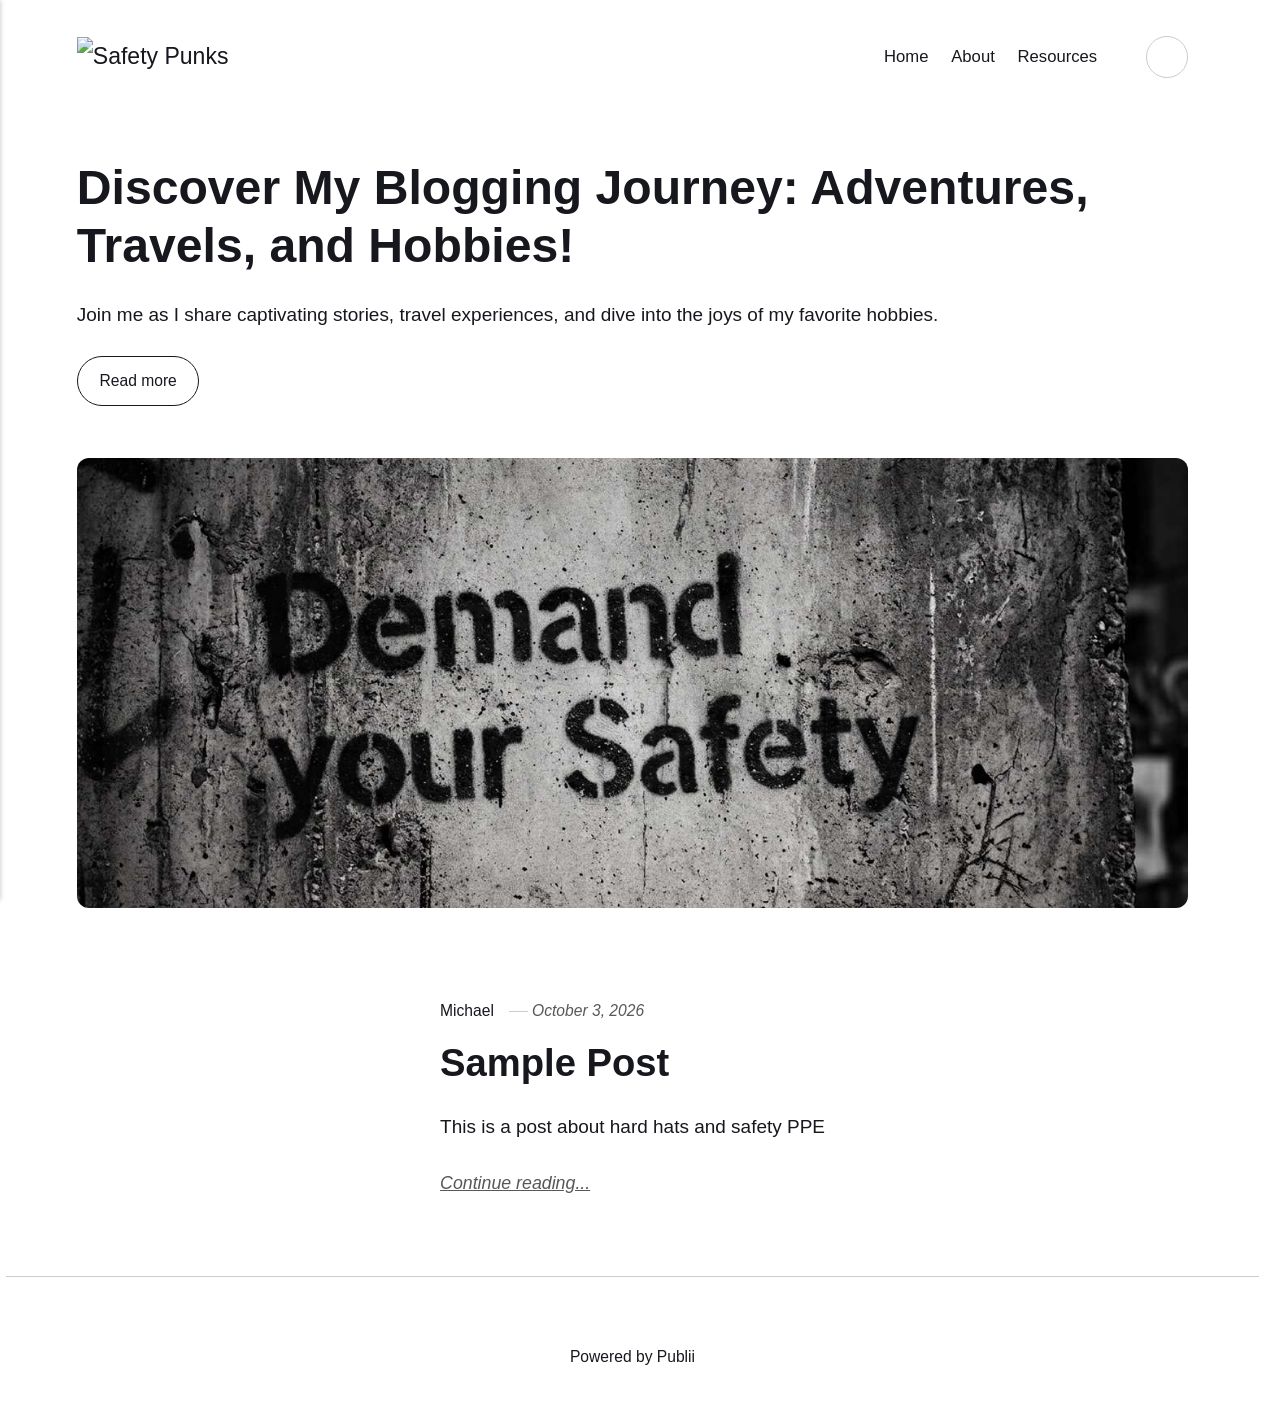
==== index.html @ 5e2eb9e3 "Updated from Publii" ====
<!DOCTYPE html><html lang="en-us"><head><meta charset="utf-8"><meta http-equiv="X-UA-Compatible" content="IE=edge"><meta name="viewport" content="width=device-width,initial-scale=1"><title>Safety Punks</title><meta name="generator" content="Publii Open-Source CMS for Static Site"><link rel="canonical" href="https://safetypunks.github.io/safetypunks_website/"><link rel="alternate" type="application/atom+xml" href="https://safetypunks.github.io/safetypunks_website/feed.xml" title="Safety Punks - RSS"><link rel="alternate" type="application/json" href="https://safetypunks.github.io/safetypunks_website/feed.json" title="Safety Punks - JSON"><meta property="og:title" content="Safety Punks"><meta property="og:image" content="https://safetypunks.github.io/safetypunks_website/media/website/mosher_index_red-2.png"><meta property="og:site_name" content="Safety Punks"><meta property="og:description" content=""><meta property="og:url" content="https://safetypunks.github.io/safetypunks_website/"><meta property="og:type" content="website"><link rel="stylesheet" href="https://safetypunks.github.io/safetypunks_website/assets/css/style.css?v&#x3D;03261f84e6f84409c82c567b69aaa1be"><script type="application/ld+json">{"@context":"http://schema.org","@type":"Organization","name":"Safety Punks","logo":"https://safetypunks.github.io/safetypunks_website/media/website/mosher_index_red-2.png","url":"https://safetypunks.github.io/safetypunks_website/"}</script><noscript><style>img[loading] {
                    opacity: 1;
                }</style></noscript></head><body class="home-template"><header class="top js-header"><a class="logo" href="https://safetypunks.github.io/safetypunks_website/"><img src="https://safetypunks.github.io/safetypunks_website/media/website/mosher_index_red-2.png" alt="Safety Punks" width="" height=""></a><nav class="navbar js-navbar" aria-label="Main"><button class="navbar__toggle js-toggle" aria-label="Menu" aria-haspopup="true" aria-expanded="false"><span class="navbar__toggle-box"><span class="navbar__toggle-inner">Menu</span></span></button><ul class="navbar__menu"><li><a href="https://safetypunks.github.io/safetypunks_website/safety-punks.html" target="_self">Home</a></li><li><a href="https://safetypunks.github.io/safetypunks_website/about.html" target="_self">About</a></li><li><a href="https://safetypunks.github.io/safetypunks_website/resources.html" target="_self">Resources</a></li></ul></nav><div class="search"><div class="search__overlay js-search-overlay"><div class="wrapper search__overlay-inner"><form action="https://safetypunks.github.io/safetypunks_website/search.html" class="search__form" role="search"><input class="search__input" type="search" name="q" placeholder="search..." aria-label="search..." autofocus> <button type="submit" class="search__button"><span>Submit</span></button></form></div></div><button class="search__btn btn--icon js-search-btn" aria-label="Search"><svg height="18" width="18" role="presentation" focusable="false"><use xlink:href="https://safetypunks.github.io/safetypunks_website/assets/svg/svg-map.svg#search"/></svg></button></div></header><main><div class="hero"><header class="hero__content"><div class="wrapper"><h1>Discover My Blogging Journey: Adventures, Travels, and Hobbies!</h1><p>Join me as I share captivating stories, travel experiences, and dive into the joys of my favorite hobbies.</p><p><a href="#" class="btn">Read more</a></p></div></header><figure class="hero__image"><div class="hero__image-wrapper"><img src="https://safetypunks.github.io/safetypunks_website/media/website/DemandYS.jpeg" srcset="https://safetypunks.github.io/safetypunks_website/media/website/responsive/DemandYS-xs.jpeg 640w, https://safetypunks.github.io/safetypunks_website/media/website/responsive/DemandYS-sm.jpeg 768w, https://safetypunks.github.io/safetypunks_website/media/website/responsive/DemandYS-md.jpeg 1024w, https://safetypunks.github.io/safetypunks_website/media/website/responsive/DemandYS-lg.jpeg 1366w, https://safetypunks.github.io/safetypunks_website/media/website/responsive/DemandYS-xl.jpeg 1600w, https://safetypunks.github.io/safetypunks_website/media/website/responsive/DemandYS-2xl.jpeg 1920w" sizes="88vw" loading="eager" alt=""></div></figure></div><div class="wrapper feed"><article class="feed__item feed__item--centered"><div class="feed__content"><header><div class="feed__meta"><a href="https://safetypunks.github.io/safetypunks_website/authors/michael/" class="feed__author">Michael</a> <time datetime="2026-10-03T18:48" class="feed__date">October 3, 2026</time></div><h2 class="feed__title"><a href="https://safetypunks.github.io/safetypunks_website/sample-post.html">Sample Post</a></h2></header><p>This is a post about hard hats and safety PPE</p><a href="https://safetypunks.github.io/safetypunks_website/sample-post.html" class="readmore feed__readmore">Continue reading...</a></div></article></div></main><footer class="footer"><div class="wrapper"><div class="footer__copyright"><p>Powered by Publii</p></div><button id="backToTop" class="footer__bttop" aria-label="Back to top" title="Back to top"><svg width="20" height="20"><use xlink:href="https://safetypunks.github.io/safetypunks_website/assets/svg/svg-map.svg#toparrow"/></svg></button></div></footer><script defer="defer" src="https://safetypunks.github.io/safetypunks_website/assets/js/scripts.min.js?v&#x3D;548663b90e1600fd2c2dd54433d04b71"></script><script>window.publiiThemeMenuConfig={mobileMenuMode:'sidebar',animationSpeed:300,submenuWidth: 'auto',doubleClickTime:500,mobileMenuExpandableSubmenus:true,relatedContainerForOverlayMenuSelector:'.top'};</script><script>var images = document.querySelectorAll('img[loading]');
        for (var i = 0; i < images.length; i++) {
            if (images[i].complete) {
                images[i].classList.add('is-loaded');
            } else {
                images[i].addEventListener('load', function () {
                    this.classList.add('is-loaded');
                }, false);
            }
        }</script></body></html>
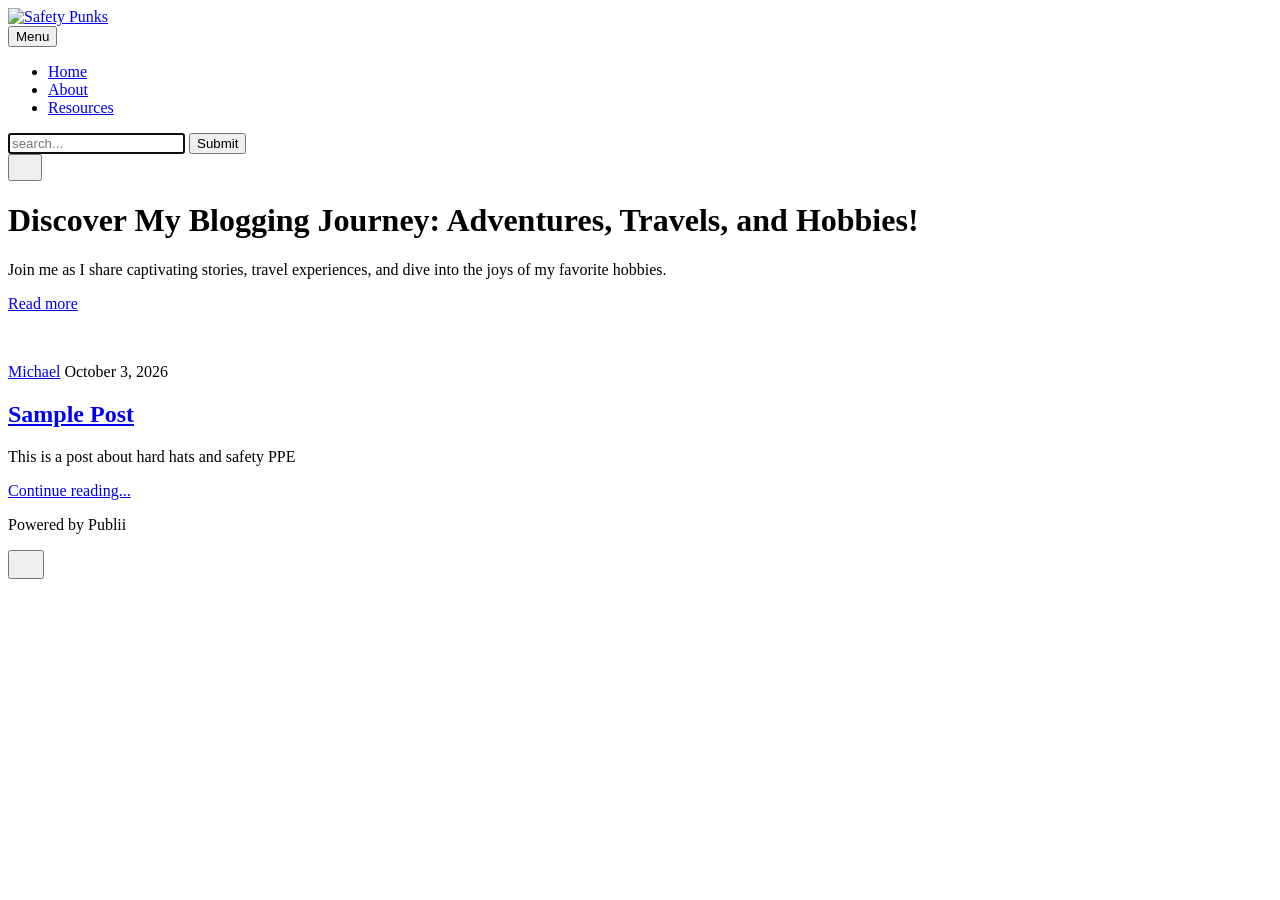
==== commit 378973ae: "Updated from Publii" ====
--- a/index.html
+++ b/index.html
@@ -1,6 +1,6 @@
-<!DOCTYPE html><html lang="en-us"><head><meta charset="utf-8"><meta http-equiv="X-UA-Compatible" content="IE=edge"><meta name="viewport" content="width=device-width,initial-scale=1"><title>Safety Punks</title><meta name="generator" content="Publii Open-Source CMS for Static Site"><link rel="canonical" href="https://safetypunks.github.io/safetypunks_website/"><link rel="alternate" type="application/atom+xml" href="https://safetypunks.github.io/safetypunks_website/feed.xml" title="Safety Punks - RSS"><link rel="alternate" type="application/json" href="https://safetypunks.github.io/safetypunks_website/feed.json" title="Safety Punks - JSON"><meta property="og:title" content="Safety Punks"><meta property="og:image" content="https://safetypunks.github.io/safetypunks_website/media/website/mosher_index_red-2.png"><meta property="og:site_name" content="Safety Punks"><meta property="og:description" content=""><meta property="og:url" content="https://safetypunks.github.io/safetypunks_website/"><meta property="og:type" content="website"><link rel="stylesheet" href="https://safetypunks.github.io/safetypunks_website/assets/css/style.css?v&#x3D;03261f84e6f84409c82c567b69aaa1be"><script type="application/ld+json">{"@context":"http://schema.org","@type":"Organization","name":"Safety Punks","logo":"https://safetypunks.github.io/safetypunks_website/media/website/mosher_index_red-2.png","url":"https://safetypunks.github.io/safetypunks_website/"}</script><noscript><style>img[loading] {
+<!DOCTYPE html><html lang="en-us"><head><meta charset="utf-8"><meta http-equiv="X-UA-Compatible" content="IE=edge"><meta name="viewport" content="width=device-width,initial-scale=1"><title>Safety Punks</title><meta name="generator" content="Publii Open-Source CMS for Static Site"><link rel="canonical" href="https://safetypunks.com/"><link rel="alternate" type="application/atom+xml" href="https://safetypunks.com/feed.xml" title="Safety Punks - RSS"><link rel="alternate" type="application/json" href="https://safetypunks.com/feed.json" title="Safety Punks - JSON"><meta property="og:title" content="Safety Punks"><meta property="og:image" content="https://safetypunks.com/media/website/mosher_index_red-2.png"><meta property="og:site_name" content="Safety Punks"><meta property="og:description" content=""><meta property="og:url" content="https://safetypunks.com/"><meta property="og:type" content="website"><link rel="stylesheet" href="https://safetypunks.com/assets/css/style.css?v&#x3D;03261f84e6f84409c82c567b69aaa1be"><script type="application/ld+json">{"@context":"http://schema.org","@type":"Organization","name":"Safety Punks","logo":"https://safetypunks.com/media/website/mosher_index_red-2.png","url":"https://safetypunks.com/"}</script><noscript><style>img[loading] {
                     opacity: 1;
-                }</style></noscript></head><body class="home-template"><header class="top js-header"><a class="logo" href="https://safetypunks.github.io/safetypunks_website/"><img src="https://safetypunks.github.io/safetypunks_website/media/website/mosher_index_red-2.png" alt="Safety Punks" width="" height=""></a><nav class="navbar js-navbar" aria-label="Main"><button class="navbar__toggle js-toggle" aria-label="Menu" aria-haspopup="true" aria-expanded="false"><span class="navbar__toggle-box"><span class="navbar__toggle-inner">Menu</span></span></button><ul class="navbar__menu"><li><a href="https://safetypunks.github.io/safetypunks_website/safety-punks.html" target="_self">Home</a></li><li><a href="https://safetypunks.github.io/safetypunks_website/about.html" target="_self">About</a></li><li><a href="https://safetypunks.github.io/safetypunks_website/resources.html" target="_self">Resources</a></li></ul></nav><div class="search"><div class="search__overlay js-search-overlay"><div class="wrapper search__overlay-inner"><form action="https://safetypunks.github.io/safetypunks_website/search.html" class="search__form" role="search"><input class="search__input" type="search" name="q" placeholder="search..." aria-label="search..." autofocus> <button type="submit" class="search__button"><span>Submit</span></button></form></div></div><button class="search__btn btn--icon js-search-btn" aria-label="Search"><svg height="18" width="18" role="presentation" focusable="false"><use xlink:href="https://safetypunks.github.io/safetypunks_website/assets/svg/svg-map.svg#search"/></svg></button></div></header><main><div class="hero"><header class="hero__content"><div class="wrapper"><h1>Discover My Blogging Journey: Adventures, Travels, and Hobbies!</h1><p>Join me as I share captivating stories, travel experiences, and dive into the joys of my favorite hobbies.</p><p><a href="#" class="btn">Read more</a></p></div></header><figure class="hero__image"><div class="hero__image-wrapper"><img src="https://safetypunks.github.io/safetypunks_website/media/website/DemandYS.jpeg" srcset="https://safetypunks.github.io/safetypunks_website/media/website/responsive/DemandYS-xs.jpeg 640w, https://safetypunks.github.io/safetypunks_website/media/website/responsive/DemandYS-sm.jpeg 768w, https://safetypunks.github.io/safetypunks_website/media/website/responsive/DemandYS-md.jpeg 1024w, https://safetypunks.github.io/safetypunks_website/media/website/responsive/DemandYS-lg.jpeg 1366w, https://safetypunks.github.io/safetypunks_website/media/website/responsive/DemandYS-xl.jpeg 1600w, https://safetypunks.github.io/safetypunks_website/media/website/responsive/DemandYS-2xl.jpeg 1920w" sizes="88vw" loading="eager" alt=""></div></figure></div><div class="wrapper feed"><article class="feed__item feed__item--centered"><div class="feed__content"><header><div class="feed__meta"><a href="https://safetypunks.github.io/safetypunks_website/authors/michael/" class="feed__author">Michael</a> <time datetime="2026-10-03T18:48" class="feed__date">October 3, 2026</time></div><h2 class="feed__title"><a href="https://safetypunks.github.io/safetypunks_website/sample-post.html">Sample Post</a></h2></header><p>This is a post about hard hats and safety PPE</p><a href="https://safetypunks.github.io/safetypunks_website/sample-post.html" class="readmore feed__readmore">Continue reading...</a></div></article></div></main><footer class="footer"><div class="wrapper"><div class="footer__copyright"><p>Powered by Publii</p></div><button id="backToTop" class="footer__bttop" aria-label="Back to top" title="Back to top"><svg width="20" height="20"><use xlink:href="https://safetypunks.github.io/safetypunks_website/assets/svg/svg-map.svg#toparrow"/></svg></button></div></footer><script defer="defer" src="https://safetypunks.github.io/safetypunks_website/assets/js/scripts.min.js?v&#x3D;548663b90e1600fd2c2dd54433d04b71"></script><script>window.publiiThemeMenuConfig={mobileMenuMode:'sidebar',animationSpeed:300,submenuWidth: 'auto',doubleClickTime:500,mobileMenuExpandableSubmenus:true,relatedContainerForOverlayMenuSelector:'.top'};</script><script>var images = document.querySelectorAll('img[loading]');
+                }</style></noscript></head><body class="home-template"><header class="top js-header"><a class="logo" href="https://safetypunks.com/"><img src="https://safetypunks.com/media/website/mosher_index_red-2.png" alt="Safety Punks" width="" height=""></a><nav class="navbar js-navbar" aria-label="Main"><button class="navbar__toggle js-toggle" aria-label="Menu" aria-haspopup="true" aria-expanded="false"><span class="navbar__toggle-box"><span class="navbar__toggle-inner">Menu</span></span></button><ul class="navbar__menu"><li><a href="https://safetypunks.com/safety-punks.html" target="_self">Home</a></li><li><a href="https://safetypunks.com/about.html" target="_self">About</a></li><li><a href="https://safetypunks.com/resources.html" target="_self">Resources</a></li></ul></nav><div class="search"><div class="search__overlay js-search-overlay"><div class="wrapper search__overlay-inner"><form action="https://safetypunks.com/search.html" class="search__form" role="search"><input class="search__input" type="search" name="q" placeholder="search..." aria-label="search..." autofocus> <button type="submit" class="search__button"><span>Submit</span></button></form></div></div><button class="search__btn btn--icon js-search-btn" aria-label="Search"><svg height="18" width="18" role="presentation" focusable="false"><use xlink:href="https://safetypunks.com/assets/svg/svg-map.svg#search"/></svg></button></div></header><main><div class="hero"><header class="hero__content"><div class="wrapper"><h1>Discover My Blogging Journey: Adventures, Travels, and Hobbies!</h1><p>Join me as I share captivating stories, travel experiences, and dive into the joys of my favorite hobbies.</p><p><a href="#" class="btn">Read more</a></p></div></header><figure class="hero__image"><div class="hero__image-wrapper"><img src="https://safetypunks.com/media/website/DemandYS.jpeg" srcset="https://safetypunks.com/media/website/responsive/DemandYS-xs.jpeg 640w, https://safetypunks.com/media/website/responsive/DemandYS-sm.jpeg 768w, https://safetypunks.com/media/website/responsive/DemandYS-md.jpeg 1024w, https://safetypunks.com/media/website/responsive/DemandYS-lg.jpeg 1366w, https://safetypunks.com/media/website/responsive/DemandYS-xl.jpeg 1600w, https://safetypunks.com/media/website/responsive/DemandYS-2xl.jpeg 1920w" sizes="88vw" loading="eager" alt=""></div></figure></div><div class="wrapper feed"><article class="feed__item feed__item--centered"><div class="feed__content"><header><div class="feed__meta"><a href="https://safetypunks.com/authors/michael/" class="feed__author">Michael</a> <time datetime="2026-10-03T18:48" class="feed__date">October 3, 2026</time></div><h2 class="feed__title"><a href="https://safetypunks.com/sample-post.html">Sample Post</a></h2></header><p>This is a post about hard hats and safety PPE</p><a href="https://safetypunks.com/sample-post.html" class="readmore feed__readmore">Continue reading...</a></div></article></div></main><footer class="footer"><div class="wrapper"><div class="footer__copyright"><p>Powered by Publii</p></div><button id="backToTop" class="footer__bttop" aria-label="Back to top" title="Back to top"><svg width="20" height="20"><use xlink:href="https://safetypunks.com/assets/svg/svg-map.svg#toparrow"/></svg></button></div></footer><script defer="defer" src="https://safetypunks.com/assets/js/scripts.min.js?v&#x3D;548663b90e1600fd2c2dd54433d04b71"></script><script>window.publiiThemeMenuConfig={mobileMenuMode:'sidebar',animationSpeed:300,submenuWidth: 'auto',doubleClickTime:500,mobileMenuExpandableSubmenus:true,relatedContainerForOverlayMenuSelector:'.top'};</script><script>var images = document.querySelectorAll('img[loading]');
         for (var i = 0; i < images.length; i++) {
             if (images[i].complete) {
                 images[i].classList.add('is-loaded');
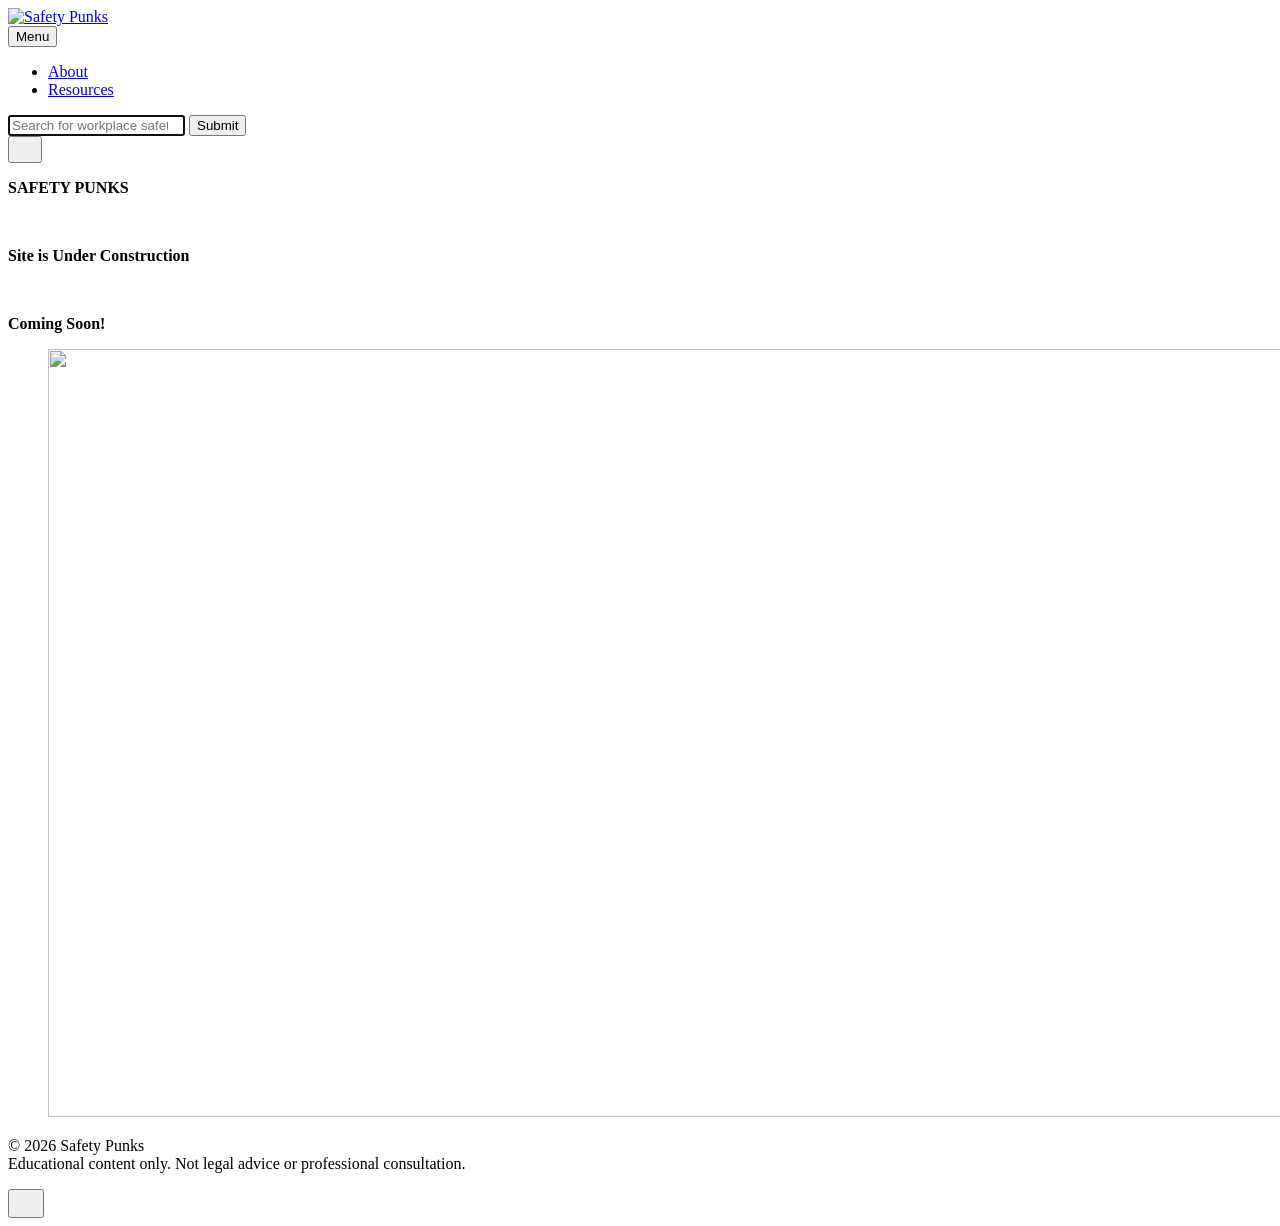
==== commit b0cf2874: "Updated from Publii" ====
--- a/index.html
+++ b/index.html
@@ -1,6 +1,6 @@
-<!DOCTYPE html><html lang="en-us"><head><meta charset="utf-8"><meta http-equiv="X-UA-Compatible" content="IE=edge"><meta name="viewport" content="width=device-width,initial-scale=1"><title>Safety Punks</title><meta name="generator" content="Publii Open-Source CMS for Static Site"><link rel="canonical" href="https://safetypunks.com/"><link rel="alternate" type="application/atom+xml" href="https://safetypunks.com/feed.xml" title="Safety Punks - RSS"><link rel="alternate" type="application/json" href="https://safetypunks.com/feed.json" title="Safety Punks - JSON"><meta property="og:title" content="Safety Punks"><meta property="og:image" content="https://safetypunks.com/media/website/mosher_index_red-2.png"><meta property="og:site_name" content="Safety Punks"><meta property="og:description" content=""><meta property="og:url" content="https://safetypunks.com/"><meta property="og:type" content="website"><link rel="stylesheet" href="https://safetypunks.com/assets/css/style.css?v&#x3D;03261f84e6f84409c82c567b69aaa1be"><script type="application/ld+json">{"@context":"http://schema.org","@type":"Organization","name":"Safety Punks","logo":"https://safetypunks.com/media/website/mosher_index_red-2.png","url":"https://safetypunks.com/"}</script><noscript><style>img[loading] {
+<!DOCTYPE html><html lang="en-us"><head><meta charset="utf-8"><meta http-equiv="X-UA-Compatible" content="IE=edge"><meta name="viewport" content="width=device-width,initial-scale=1"><title>Safety Punks</title><meta name="generator" content="Publii Open-Source CMS for Static Site"><link rel="canonical" href="https://safetypunks.com/"><link rel="alternate" type="application/atom+xml" href="https://safetypunks.com/feed.xml" title="Safety Punks - RSS"><link rel="alternate" type="application/json" href="https://safetypunks.com/feed.json" title="Safety Punks - JSON"><meta property="og:title" content="Safety Punks"><meta property="og:image" content="https://safetypunks.com/media/website/mosher_index_red.png"><meta property="og:image:width" content="938"><meta property="og:image:height" content="942"><meta property="og:site_name" content="Safety Punks"><meta property="og:description" content=""><meta property="og:url" content="https://safetypunks.com/"><meta property="og:type" content="website"><link rel="stylesheet" href="https://safetypunks.com/assets/css/style.css?v&#x3D;ace856edb381c5f74cadd47ed0cff163"><script type="application/ld+json">{"@context":"http://schema.org","@type":"Organization","name":"Safety Punks","logo":"https://safetypunks.com/media/website/mosher_index_red.png","url":"https://safetypunks.com/"}</script><noscript><style>img[loading] {
                     opacity: 1;
-                }</style></noscript></head><body class="home-template"><header class="top js-header"><a class="logo" href="https://safetypunks.com/"><img src="https://safetypunks.com/media/website/mosher_index_red-2.png" alt="Safety Punks" width="" height=""></a><nav class="navbar js-navbar" aria-label="Main"><button class="navbar__toggle js-toggle" aria-label="Menu" aria-haspopup="true" aria-expanded="false"><span class="navbar__toggle-box"><span class="navbar__toggle-inner">Menu</span></span></button><ul class="navbar__menu"><li><a href="https://safetypunks.com/safety-punks.html" target="_self">Home</a></li><li><a href="https://safetypunks.com/about.html" target="_self">About</a></li><li><a href="https://safetypunks.com/resources.html" target="_self">Resources</a></li></ul></nav><div class="search"><div class="search__overlay js-search-overlay"><div class="wrapper search__overlay-inner"><form action="https://safetypunks.com/search.html" class="search__form" role="search"><input class="search__input" type="search" name="q" placeholder="search..." aria-label="search..." autofocus> <button type="submit" class="search__button"><span>Submit</span></button></form></div></div><button class="search__btn btn--icon js-search-btn" aria-label="Search"><svg height="18" width="18" role="presentation" focusable="false"><use xlink:href="https://safetypunks.com/assets/svg/svg-map.svg#search"/></svg></button></div></header><main><div class="hero"><header class="hero__content"><div class="wrapper"><h1>Discover My Blogging Journey: Adventures, Travels, and Hobbies!</h1><p>Join me as I share captivating stories, travel experiences, and dive into the joys of my favorite hobbies.</p><p><a href="#" class="btn">Read more</a></p></div></header><figure class="hero__image"><div class="hero__image-wrapper"><img src="https://safetypunks.com/media/website/DemandYS.jpeg" srcset="https://safetypunks.com/media/website/responsive/DemandYS-xs.jpeg 640w, https://safetypunks.com/media/website/responsive/DemandYS-sm.jpeg 768w, https://safetypunks.com/media/website/responsive/DemandYS-md.jpeg 1024w, https://safetypunks.com/media/website/responsive/DemandYS-lg.jpeg 1366w, https://safetypunks.com/media/website/responsive/DemandYS-xl.jpeg 1600w, https://safetypunks.com/media/website/responsive/DemandYS-2xl.jpeg 1920w" sizes="88vw" loading="eager" alt=""></div></figure></div><div class="wrapper feed"><article class="feed__item feed__item--centered"><div class="feed__content"><header><div class="feed__meta"><a href="https://safetypunks.com/authors/michael/" class="feed__author">Michael</a> <time datetime="2026-10-03T18:48" class="feed__date">October 3, 2026</time></div><h2 class="feed__title"><a href="https://safetypunks.com/sample-post.html">Sample Post</a></h2></header><p>This is a post about hard hats and safety PPE</p><a href="https://safetypunks.com/sample-post.html" class="readmore feed__readmore">Continue reading...</a></div></article></div></main><footer class="footer"><div class="wrapper"><div class="footer__copyright"><p>Powered by Publii</p></div><button id="backToTop" class="footer__bttop" aria-label="Back to top" title="Back to top"><svg width="20" height="20"><use xlink:href="https://safetypunks.com/assets/svg/svg-map.svg#toparrow"/></svg></button></div></footer><script defer="defer" src="https://safetypunks.com/assets/js/scripts.min.js?v&#x3D;548663b90e1600fd2c2dd54433d04b71"></script><script>window.publiiThemeMenuConfig={mobileMenuMode:'sidebar',animationSpeed:300,submenuWidth: 'auto',doubleClickTime:500,mobileMenuExpandableSubmenus:true,relatedContainerForOverlayMenuSelector:'.top'};</script><script>var images = document.querySelectorAll('img[loading]');
+                }</style></noscript></head><body class="home-template"><header class="top js-header"><a class="logo" href="https://safetypunks.com/"><img src="https://safetypunks.com/media/website/mosher_index_red.png" alt="Safety Punks" width="938" height="942"></a><nav class="navbar js-navbar" aria-label="Main"><button class="navbar__toggle js-toggle" aria-label="Menu" aria-haspopup="true" aria-expanded="false"><span class="navbar__toggle-box"><span class="navbar__toggle-inner">Menu</span></span></button><ul class="navbar__menu"><li><a href="https://safetypunks.com/about.html" target="_self">About</a></li><li><a href="https://safetypunks.com/resources.html" target="_self">Resources</a></li></ul></nav><div class="search"><div class="search__overlay js-search-overlay"><div class="wrapper search__overlay-inner"><form action="https://safetypunks.com/search.html" class="search__form" role="search"><input class="search__input" type="search" name="q" placeholder="Search for workplace safety topics" aria-label="Search for workplace safety topics" autofocus> <button type="submit" class="search__button"><span>Submit</span></button></form></div></div><button class="search__btn btn--icon js-search-btn" aria-label="Search"><svg height="18" width="18" role="presentation" focusable="false"><use xlink:href="https://safetypunks.com/assets/svg/svg-map.svg#search"/></svg></button></div></header><main><div class="hero"><header class="hero__content hero__content--centered"><div class="wrapper"><p><strong>SAFETY PUNKS</strong></p><p> </p><p><strong>Site is Under Construction</strong></p><p> </p><p><strong>Coming Soon!</strong></p></div></header><figure class="hero__image"><div class="hero__image-wrapper"><img src="https://safetypunks.com/media/website/DemandYS.jpeg" srcset="https://safetypunks.com/media/website/responsive/DemandYS-xs.jpeg 640w, https://safetypunks.com/media/website/responsive/DemandYS-sm.jpeg 768w, https://safetypunks.com/media/website/responsive/DemandYS-md.jpeg 1024w, https://safetypunks.com/media/website/responsive/DemandYS-lg.jpeg 1366w, https://safetypunks.com/media/website/responsive/DemandYS-xl.jpeg 1600w, https://safetypunks.com/media/website/responsive/DemandYS-2xl.jpeg 1920w" sizes="88vw" loading="eager" width="1376" height="768" alt=""></div></figure></div><div class="wrapper feed"></div></main><footer class="footer"><div class="wrapper"><div class="footer__copyright"><p>© 2026 Safety Punks<br>Educational content only. Not legal advice or professional consultation.</p></div><button id="backToTop" class="footer__bttop" aria-label="Back to top" title="Back to top"><svg width="20" height="20"><use xlink:href="https://safetypunks.com/assets/svg/svg-map.svg#toparrow"/></svg></button></div></footer><script defer="defer" src="https://safetypunks.com/assets/js/scripts.min.js?v&#x3D;548663b90e1600fd2c2dd54433d04b71"></script><script>window.publiiThemeMenuConfig={mobileMenuMode:'sidebar',animationSpeed:300,submenuWidth: 'auto',doubleClickTime:500,mobileMenuExpandableSubmenus:true,relatedContainerForOverlayMenuSelector:'.top'};</script><script>var images = document.querySelectorAll('img[loading]');
         for (var i = 0; i < images.length; i++) {
             if (images[i].complete) {
                 images[i].classList.add('is-loaded');
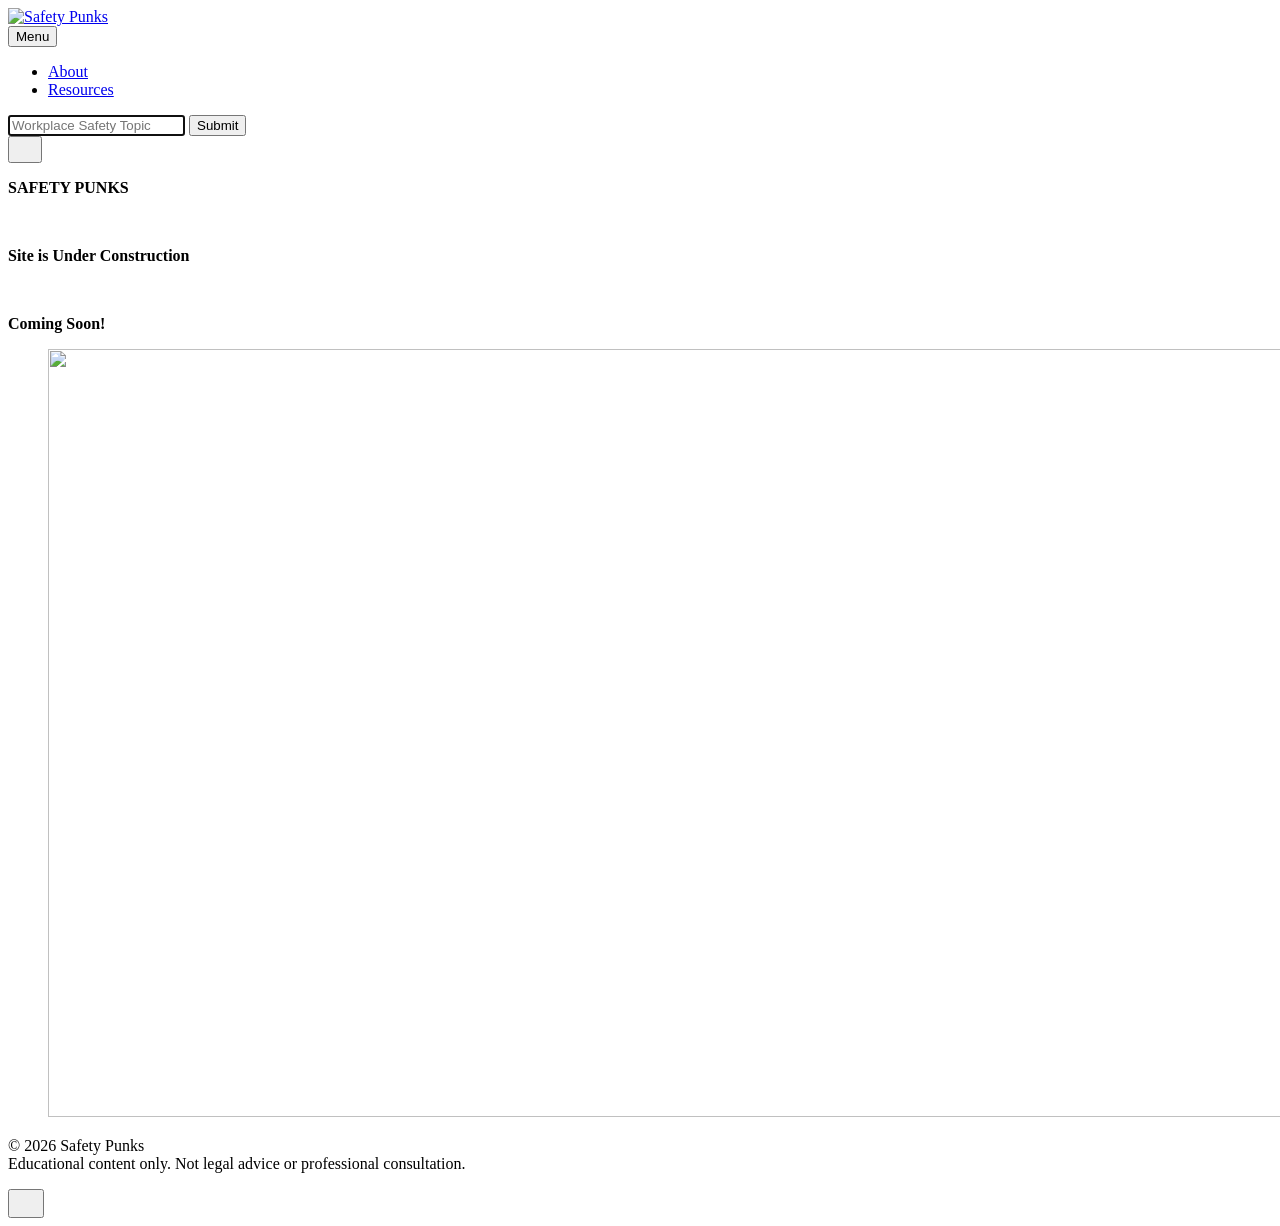
==== commit 8fc3118c: "Updated from Publii" ====
--- a/index.html
+++ b/index.html
@@ -1,6 +1,6 @@
 <!DOCTYPE html><html lang="en-us"><head><meta charset="utf-8"><meta http-equiv="X-UA-Compatible" content="IE=edge"><meta name="viewport" content="width=device-width,initial-scale=1"><title>Safety Punks</title><meta name="generator" content="Publii Open-Source CMS for Static Site"><link rel="canonical" href="https://safetypunks.com/"><link rel="alternate" type="application/atom+xml" href="https://safetypunks.com/feed.xml" title="Safety Punks - RSS"><link rel="alternate" type="application/json" href="https://safetypunks.com/feed.json" title="Safety Punks - JSON"><meta property="og:title" content="Safety Punks"><meta property="og:image" content="https://safetypunks.com/media/website/mosher_index_red.png"><meta property="og:image:width" content="938"><meta property="og:image:height" content="942"><meta property="og:site_name" content="Safety Punks"><meta property="og:description" content=""><meta property="og:url" content="https://safetypunks.com/"><meta property="og:type" content="website"><link rel="stylesheet" href="https://safetypunks.com/assets/css/style.css?v&#x3D;ace856edb381c5f74cadd47ed0cff163"><script type="application/ld+json">{"@context":"http://schema.org","@type":"Organization","name":"Safety Punks","logo":"https://safetypunks.com/media/website/mosher_index_red.png","url":"https://safetypunks.com/"}</script><noscript><style>img[loading] {
                     opacity: 1;
-                }</style></noscript></head><body class="home-template"><header class="top js-header"><a class="logo" href="https://safetypunks.com/"><img src="https://safetypunks.com/media/website/mosher_index_red.png" alt="Safety Punks" width="938" height="942"></a><nav class="navbar js-navbar" aria-label="Main"><button class="navbar__toggle js-toggle" aria-label="Menu" aria-haspopup="true" aria-expanded="false"><span class="navbar__toggle-box"><span class="navbar__toggle-inner">Menu</span></span></button><ul class="navbar__menu"><li><a href="https://safetypunks.com/about.html" target="_self">About</a></li><li><a href="https://safetypunks.com/resources.html" target="_self">Resources</a></li></ul></nav><div class="search"><div class="search__overlay js-search-overlay"><div class="wrapper search__overlay-inner"><form action="https://safetypunks.com/search.html" class="search__form" role="search"><input class="search__input" type="search" name="q" placeholder="Search for workplace safety topics" aria-label="Search for workplace safety topics" autofocus> <button type="submit" class="search__button"><span>Submit</span></button></form></div></div><button class="search__btn btn--icon js-search-btn" aria-label="Search"><svg height="18" width="18" role="presentation" focusable="false"><use xlink:href="https://safetypunks.com/assets/svg/svg-map.svg#search"/></svg></button></div></header><main><div class="hero"><header class="hero__content hero__content--centered"><div class="wrapper"><p><strong>SAFETY PUNKS</strong></p><p> </p><p><strong>Site is Under Construction</strong></p><p> </p><p><strong>Coming Soon!</strong></p></div></header><figure class="hero__image"><div class="hero__image-wrapper"><img src="https://safetypunks.com/media/website/DemandYS.jpeg" srcset="https://safetypunks.com/media/website/responsive/DemandYS-xs.jpeg 640w, https://safetypunks.com/media/website/responsive/DemandYS-sm.jpeg 768w, https://safetypunks.com/media/website/responsive/DemandYS-md.jpeg 1024w, https://safetypunks.com/media/website/responsive/DemandYS-lg.jpeg 1366w, https://safetypunks.com/media/website/responsive/DemandYS-xl.jpeg 1600w, https://safetypunks.com/media/website/responsive/DemandYS-2xl.jpeg 1920w" sizes="88vw" loading="eager" width="1376" height="768" alt=""></div></figure></div><div class="wrapper feed"></div></main><footer class="footer"><div class="wrapper"><div class="footer__copyright"><p>© 2026 Safety Punks<br>Educational content only. Not legal advice or professional consultation.</p></div><button id="backToTop" class="footer__bttop" aria-label="Back to top" title="Back to top"><svg width="20" height="20"><use xlink:href="https://safetypunks.com/assets/svg/svg-map.svg#toparrow"/></svg></button></div></footer><script defer="defer" src="https://safetypunks.com/assets/js/scripts.min.js?v&#x3D;548663b90e1600fd2c2dd54433d04b71"></script><script>window.publiiThemeMenuConfig={mobileMenuMode:'sidebar',animationSpeed:300,submenuWidth: 'auto',doubleClickTime:500,mobileMenuExpandableSubmenus:true,relatedContainerForOverlayMenuSelector:'.top'};</script><script>var images = document.querySelectorAll('img[loading]');
+                }</style></noscript></head><body class="home-template"><header class="top js-header"><a class="logo" href="https://safetypunks.com/"><img src="https://safetypunks.com/media/website/mosher_index_red.png" alt="Safety Punks" width="938" height="942"></a><nav class="navbar js-navbar" aria-label="Main"><button class="navbar__toggle js-toggle" aria-label="Menu" aria-haspopup="true" aria-expanded="false"><span class="navbar__toggle-box"><span class="navbar__toggle-inner">Menu</span></span></button><ul class="navbar__menu"><li><a href="https://safetypunks.com/about.html" target="_self">About</a></li><li><a href="https://safetypunks.com/resources.html" target="_self">Resources</a></li></ul></nav><div class="search"><div class="search__overlay js-search-overlay"><div class="wrapper search__overlay-inner"><form action="https://safetypunks.com/search.html" class="search__form" role="search"><input class="search__input" type="search" name="q" placeholder="Workplace Safety Topic" aria-label="Workplace Safety Topic" autofocus> <button type="submit" class="search__button"><span>Submit</span></button></form></div></div><button class="search__btn btn--icon js-search-btn" aria-label="Search"><svg height="18" width="18" role="presentation" focusable="false"><use xlink:href="https://safetypunks.com/assets/svg/svg-map.svg#search"/></svg></button></div></header><main><div class="hero"><header class="hero__content hero__content--centered"><div class="wrapper"><p><strong>SAFETY PUNKS</strong></p><p> </p><p><strong>Site is Under Construction</strong></p><p> </p><p><strong>Coming Soon!</strong></p></div></header><figure class="hero__image"><div class="hero__image-wrapper"><img src="https://safetypunks.com/media/website/DemandYS.jpeg" srcset="https://safetypunks.com/media/website/responsive/DemandYS-xs.jpeg 640w, https://safetypunks.com/media/website/responsive/DemandYS-sm.jpeg 768w, https://safetypunks.com/media/website/responsive/DemandYS-md.jpeg 1024w, https://safetypunks.com/media/website/responsive/DemandYS-lg.jpeg 1366w, https://safetypunks.com/media/website/responsive/DemandYS-xl.jpeg 1600w, https://safetypunks.com/media/website/responsive/DemandYS-2xl.jpeg 1920w" sizes="88vw" loading="eager" width="1376" height="768" alt=""></div></figure></div><div class="wrapper feed"></div></main><footer class="footer"><div class="wrapper"><div class="footer__copyright"><p>© 2026 Safety Punks<br>Educational content only. Not legal advice or professional consultation.</p></div><button id="backToTop" class="footer__bttop" aria-label="Back to top" title="Back to top"><svg width="20" height="20"><use xlink:href="https://safetypunks.com/assets/svg/svg-map.svg#toparrow"/></svg></button></div></footer><script defer="defer" src="https://safetypunks.com/assets/js/scripts.min.js?v&#x3D;548663b90e1600fd2c2dd54433d04b71"></script><script>window.publiiThemeMenuConfig={mobileMenuMode:'sidebar',animationSpeed:300,submenuWidth: 'auto',doubleClickTime:500,mobileMenuExpandableSubmenus:true,relatedContainerForOverlayMenuSelector:'.top'};</script><script>var images = document.querySelectorAll('img[loading]');
         for (var i = 0; i < images.length; i++) {
             if (images[i].complete) {
                 images[i].classList.add('is-loaded');
